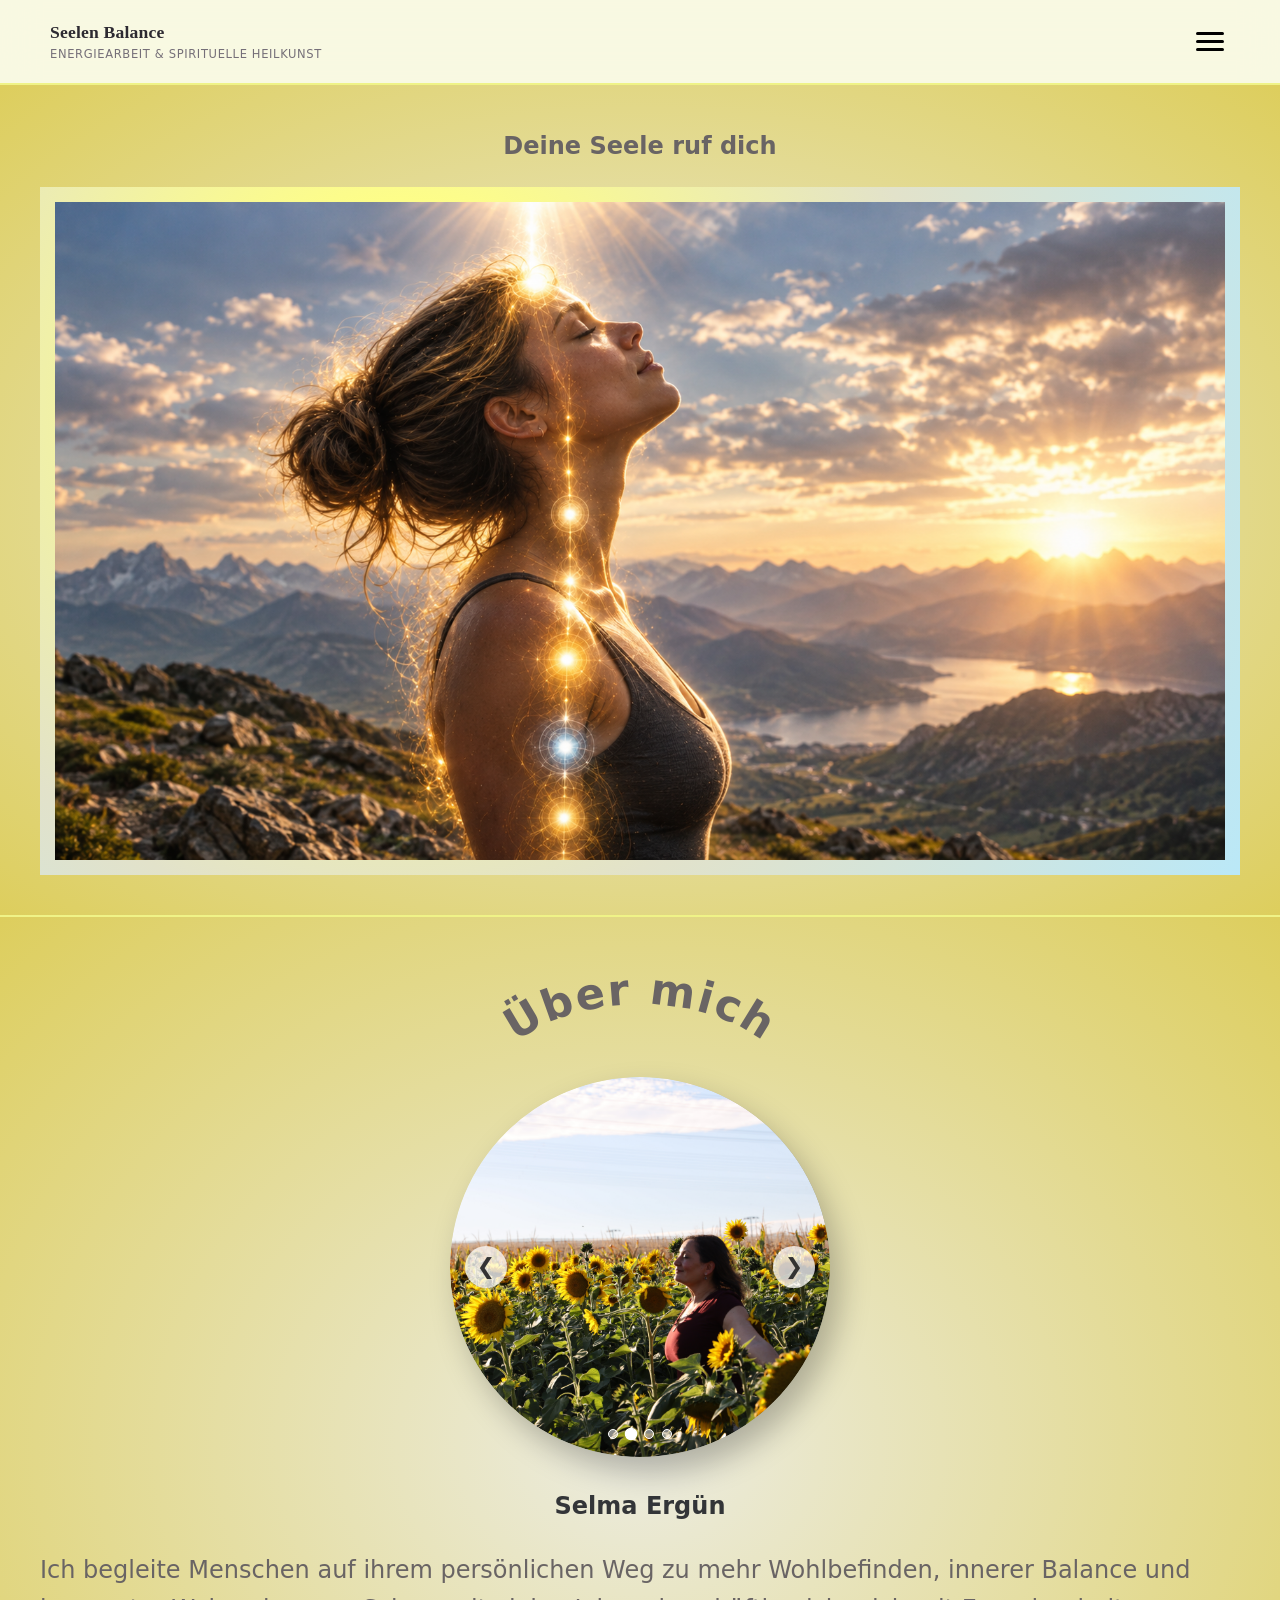
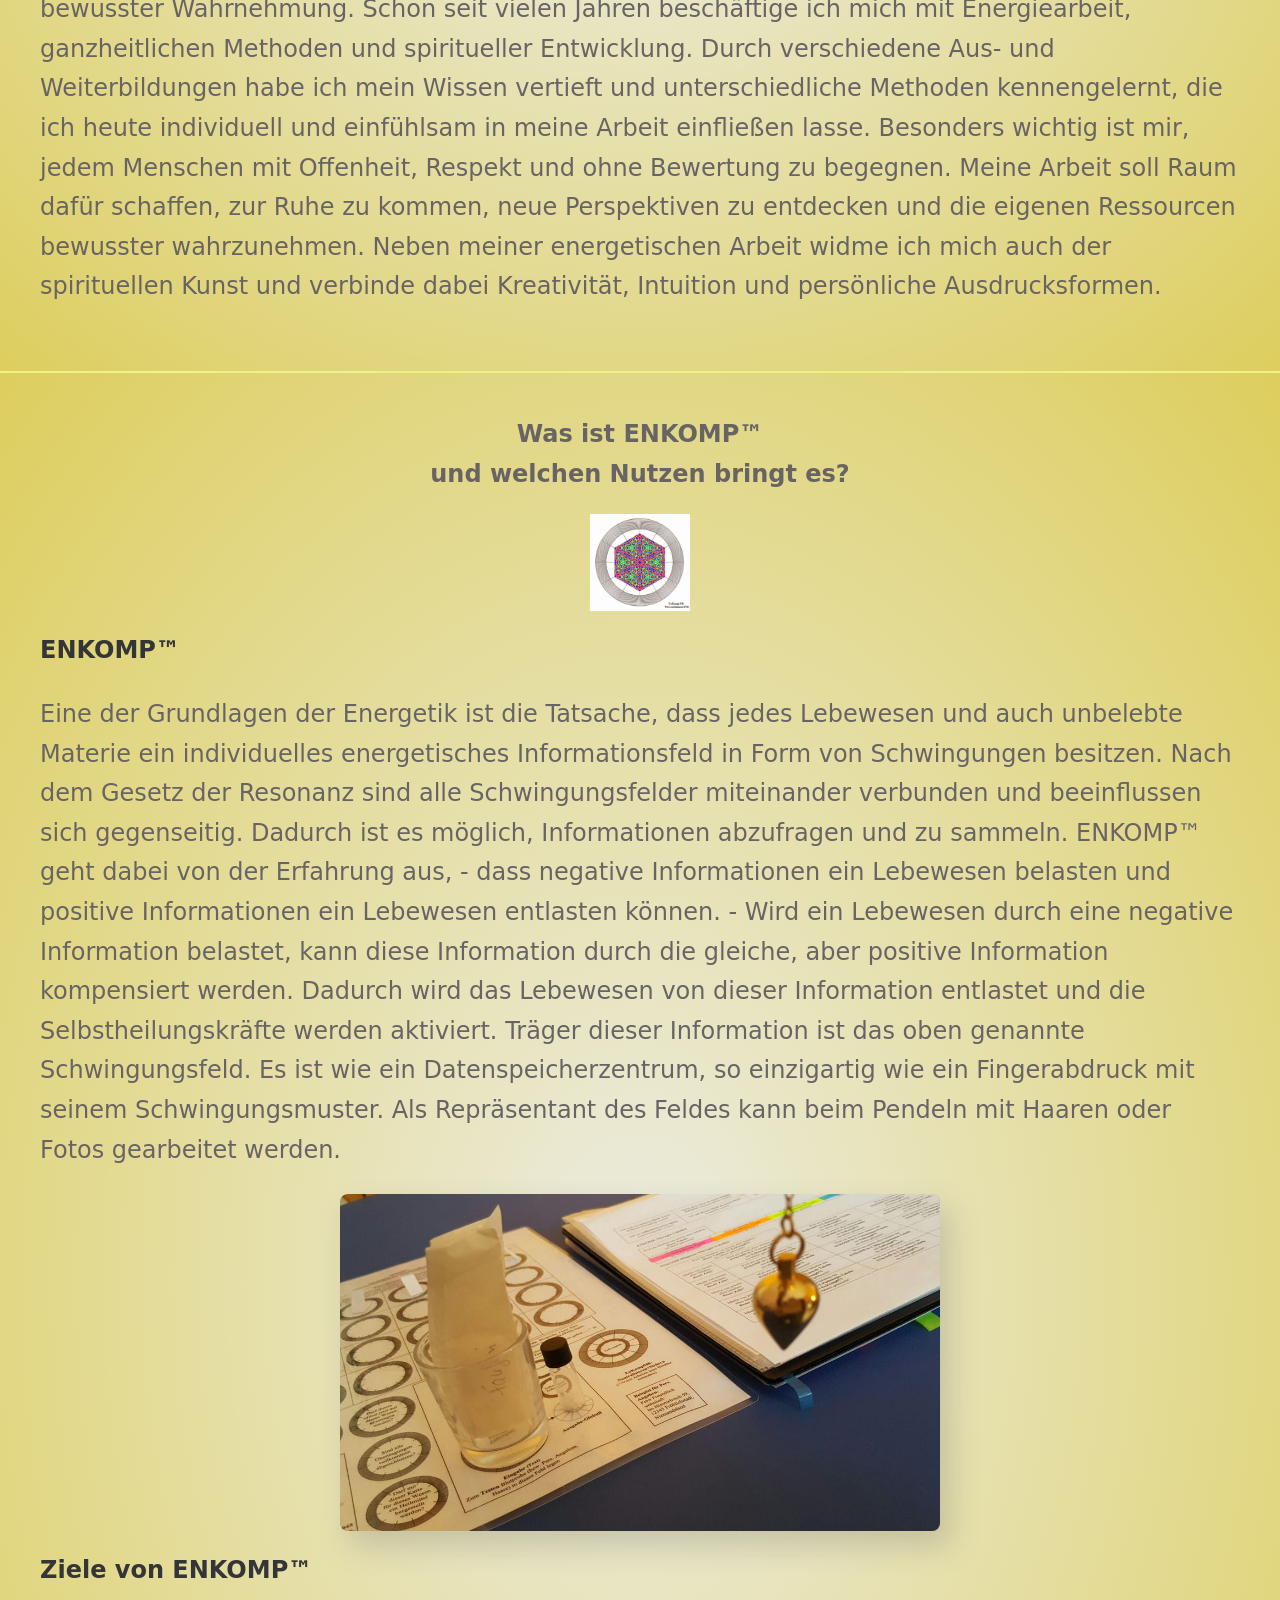
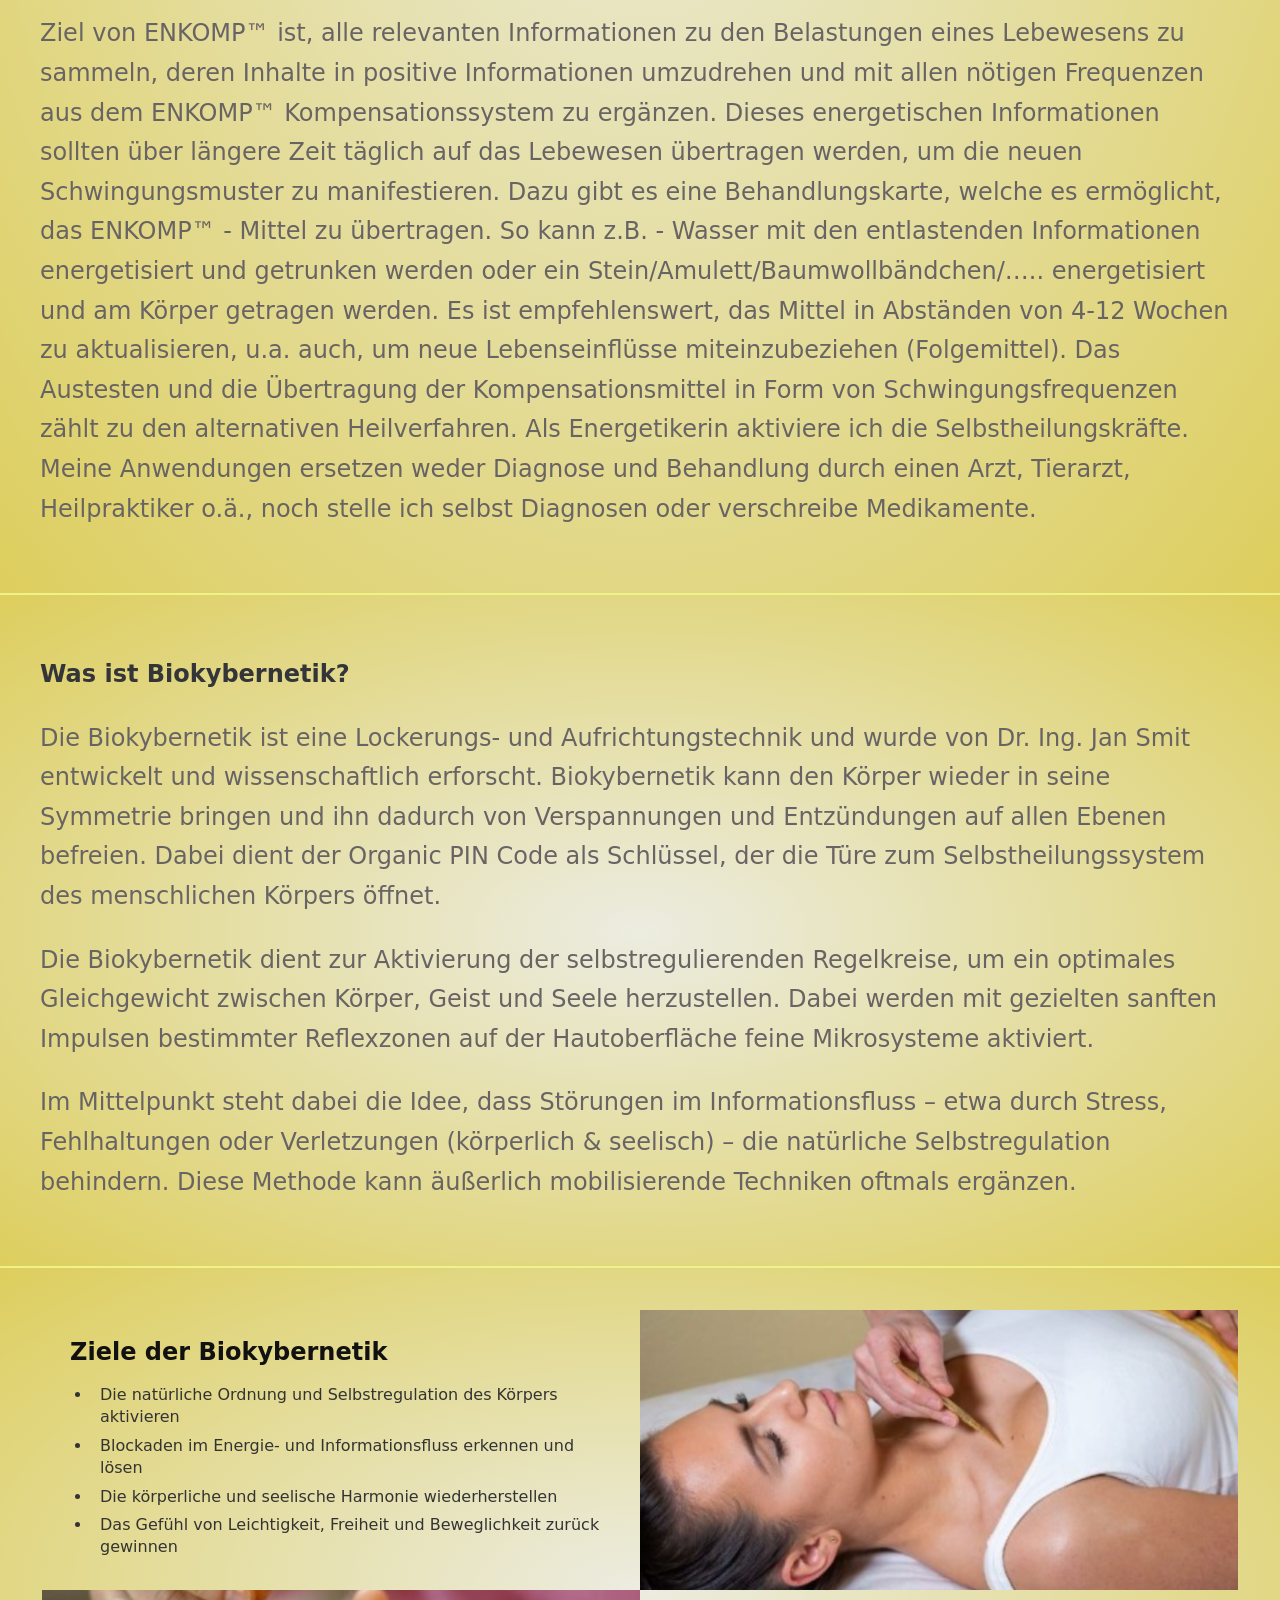
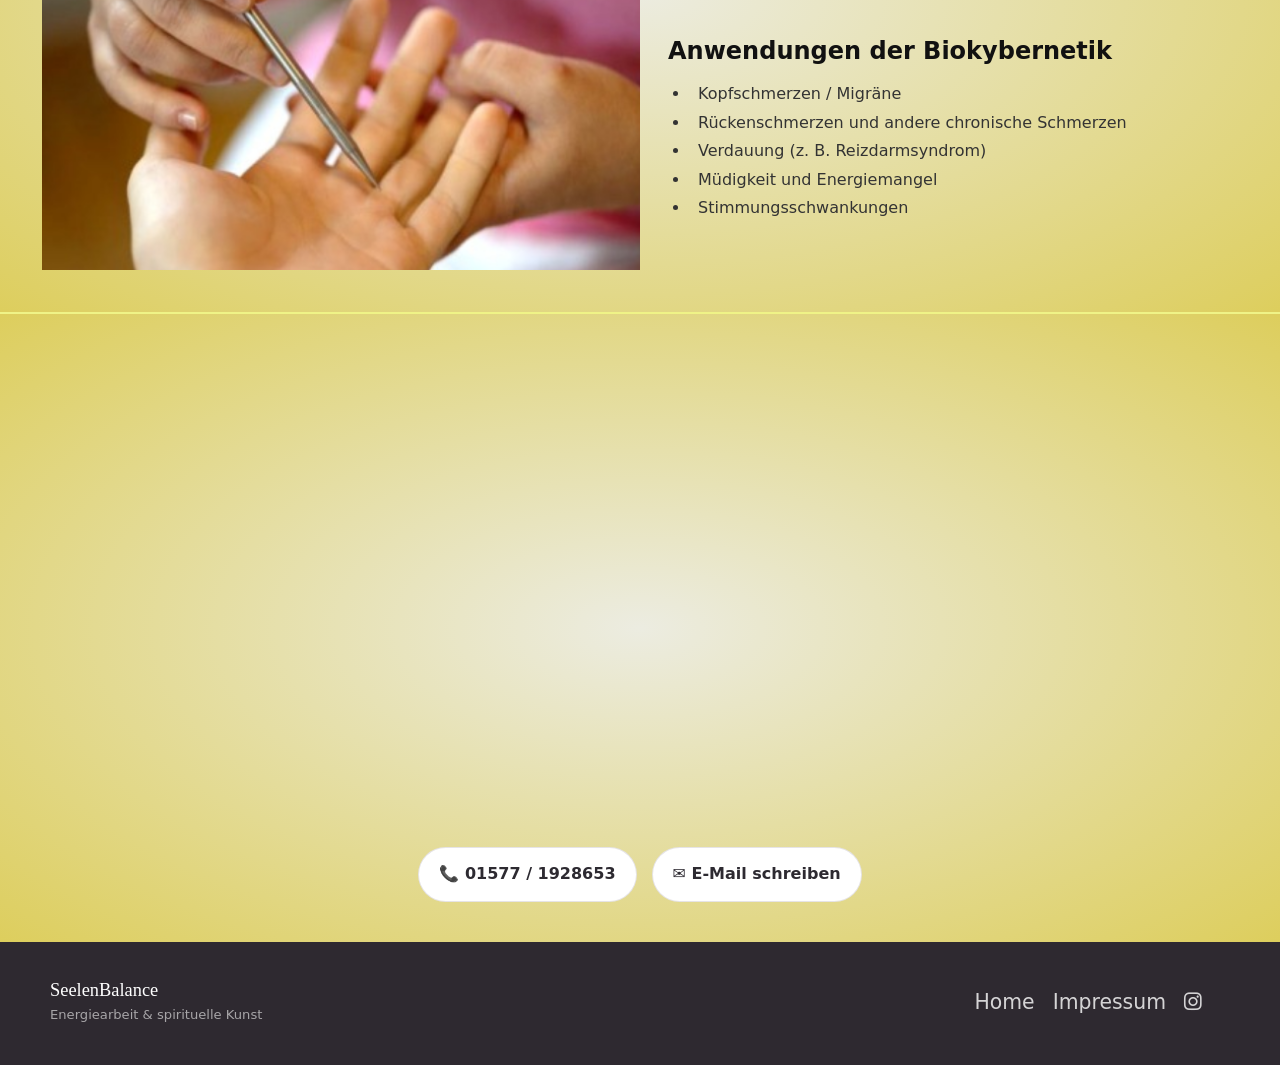
==== index.html @ f7ae022e "first upload" ====
<!doctype html>
<html lang="de">

<head>
  <meta charset="utf-8" />
  <meta name="viewport" content="width=device-width, initial-scale=1" />
  <meta name="description" content="Praxis für Energiearbeit, Seminare und spirituelle Kunst." />
  <title>Seelen heilen – Energiearbeit & spirituelle Kunst</title>
  <link rel="stylesheet" href="styles.css" />
  <link rel="stylesheet" href="https://cdnjs.cloudflare.com/ajax/libs/font-awesome/6.5.2/css/all.min.css">

  <script defer src="script.js"></script>
</head>

<body>
  <a class="skip-link" href="#main">Zum Inhalt springen</a>

  <header class="site-header" id="top">
    <div class="header-shell">
      <a class="brand" href="#top" aria-label="Startseite">

        </span>
        <span>
          <strong>Seelen Balance</strong>
          <small>Energiearbeit & spirituelle Heilkunst</small>
        </span>
      </a>

      <nav>
        <div class="navlinks" id="navlinks">
          <a href="#start">Home</a>
          <a href="#encomp">EnComp©</a>
          <a href="#biokybernetik">Biokybernetik</a>
          <a href="#kontakt">Kontakt & Anfahrt</a>
        </div>

        <button class="hamburger" id="hamburger" aria-label="Menü öffnen" aria-expanded="false">
          <span></span>
          <span></span>
          <span></span>
        </button>
    </div>
    </nav>

  </header>

  <main id="main">
    <section class="start card" id="start">
      <h1> Deine Seele ruf dich</h1>
      <img class="headderimg" src="assets/LichtFrau.png">
    </section>


    <section class="card uebermich">
      <article>
        <svg class="bogen-text" viewBox="0 0 500 200">
          <path id="curve" fill="transparent" d="M70,150 C120,20 380,20 430,150" />

          <text>
            <textPath href="#curve" startOffset="50%" text-anchor="middle">
              Über mich
            </textPath>
          </text>
        </svg>
        <div class="sunflower-slideshow">
          <div class="sunflower-slides">
            <img src="assets/Sonnenblumen1.JPG" alt="Sonnenblumen Bild 1">
            <img src="assets/Sonnenblume2.JPG" alt="Sonnenblumen Bild 2">
            <img src="assets/Sonnenblume4.JPG" alt="Sonnenblumen Bild 4">

            <img src="assets/Bank1.JPG" alt="Sonnenblumen Bild 3">
          </div>

          <button class="slide-button slide-prev" type="button" aria-label="Vorheriges Bild">
            &#10094;
          </button>

          <button class="slide-button slide-next" type="button" aria-label="Nächstes Bild">
            &#10095;
          </button>

          <div class="slide-dots">
            <button type="button" class="slide-dot active" aria-label="Bild 1"></button>
            <button type="button" class="slide-dot" aria-label="Bild 2"></button>
            <button type="button" class="slide-dot" aria-label="Bild 3"></button>
            <button type="button" class="slide-dot" aria-label="Bild 4"></button>
          </div>
        </div>

        <h2>Selma Ergün</h2>
        <p>Ich begleite Menschen auf ihrem persönlichen Weg zu mehr Wohlbefinden, innerer
          Balance und bewusster Wahrnehmung. Schon seit vielen Jahren beschäftige ich mich mit Energiearbeit,
          ganzheitlichen Methoden und spiritueller Entwicklung.

          Durch verschiedene Aus- und Weiterbildungen habe ich mein Wissen vertieft und unterschiedliche Methoden
          kennengelernt, die ich heute individuell und einfühlsam in meine Arbeit einfließen lasse.

          Besonders wichtig ist mir, jedem Menschen mit Offenheit, Respekt und ohne Bewertung zu begegnen. Meine Arbeit
          soll Raum dafür schaffen, zur Ruhe zu kommen, neue Perspektiven zu entdecken und die eigenen Ressourcen
          bewusster wahrzunehmen.

          Neben meiner energetischen Arbeit widme ich mich auch der spirituellen Kunst und verbinde dabei Kreativität,
          Intuition und persönliche Ausdrucksformen.</p>
      </article>

    </section>

    <section id="encomp" class="card encompsection">

      <h1>
        Was ist ENKOMP™<br>
        und welchen Nutzen bringt es?
      </h1>
      <img class="blumenwiese" src="assets/blumenwiese.jpeg">



      <div class="encompcontent">

        <div class="text-box">
          <h2> ENKOMP™</h2>

          <p> Eine der Grundlagen der Energetik ist die Tatsache, dass jedes Lebewesen und auch unbelebte Materie ein
            individuelles energetisches Informationsfeld in Form von Schwingungen besitzen.

            Nach dem Gesetz der Resonanz sind alle Schwingungsfelder miteinander verbunden und beeinflussen sich
            gegenseitig. Dadurch ist es möglich, Informationen abzufragen und zu sammeln.

            ENKOMP™ geht dabei von der Erfahrung aus,

            - dass negative Informationen ein Lebewesen belasten und positive Informationen ein Lebewesen entlasten
            können.

            - Wird ein Lebewesen durch eine negative Information belastet, kann diese Information durch die gleiche,
            aber
            positive Information kompensiert werden. Dadurch wird das Lebewesen von dieser Information entlastet und die
            Selbstheilungskräfte werden aktiviert.

            Träger dieser Information ist das oben genannte Schwingungsfeld. Es ist wie ein Datenspeicherzentrum, so
            einzigartig wie ein Fingerabdruck mit seinem Schwingungsmuster. Als Repräsentant des Feldes kann beim
            Pendeln
            mit Haaren oder Fotos gearbeitet werden. </p>
        </div>



        <div class="image-container">
          <img src="assets/Pendel.jpeg" alt="Person">
        </div>

        <div class="text-box">
          <h2>Ziele von ENKOMP™</h2>

          <p> Ziel von ENKOMP™ ist, alle relevanten Informationen zu den Belastungen eines Lebewesens zu sammeln, deren
            Inhalte in positive Informationen umzudrehen und mit allen nötigen Frequenzen aus dem ENKOMP™
            Kompensationssystem zu ergänzen. Dieses energetischen Informationen sollten über längere Zeit täglich auf
            das
            Lebewesen übertragen werden, um die neuen Schwingungsmuster zu manifestieren.

            Dazu gibt es eine Behandlungskarte, welche es ermöglicht, das ENKOMP™ - Mittel zu übertragen.

            So kann z.B. - Wasser mit den entlastenden Informationen energetisiert und getrunken werden oder ein
            Stein/Amulett/Baumwollbändchen/….. energetisiert und am Körper getragen werden.

            Es ist empfehlenswert, das Mittel in Abständen von 4-12 Wochen zu aktualisieren, u.a. auch, um neue
            Lebenseinflüsse miteinzubeziehen (Folgemittel).

            Das Austesten und die Übertragung der Kompensationsmittel in Form von Schwingungsfrequenzen zählt zu den
            alternativen Heilverfahren. Als Energetikerin aktiviere ich die Selbstheilungskräfte. Meine Anwendungen
            ersetzen
            weder Diagnose und Behandlung durch einen Arzt, Tierarzt, Heilpraktiker o.ä., noch stelle ich selbst
            Diagnosen
            oder verschreibe Medikamente.</p>
        </div>

      </div>

    </section>


    <section id="biokybernetik" class="card">
      <article>
        <h2>Was ist Biokybernetik?</h2>

        <p>Die Biokybernetik ist eine Lockerungs- und Aufrichtungstechnik und wurde von Dr. Ing. Jan Smit entwickelt und
          wissenschaftlich erforscht. Biokybernetik kann den Körper wieder in seine Symmetrie bringen und ihn dadurch
          von Verspannungen und Entzündungen auf allen Ebenen befreien. Dabei dient der Organic PIN Code als Schlüssel,
          der die Türe zum Selbstheilungssystem des menschlichen Körpers öffnet.</p>

        <p> Die Biokybernetik dient zur Aktivierung der selbstregulierenden Regelkreise, um ein optimales Gleichgewicht
          zwischen Körper, Geist und Seele herzustellen. Dabei werden mit gezielten sanften Impulsen bestimmter
          Reflexzonen auf der Hautoberfläche feine Mikrosysteme aktiviert.</p>

        <p> Im Mittelpunkt steht dabei die Idee, dass Störungen im Informationsfluss – etwa durch Stress, Fehlhaltungen
          oder Verletzungen (körperlich & seelisch) – die natürliche Selbstregulation behindern.

          Diese Methode kann äußerlich mobilisierende Techniken oftmals ergänzen.</p>
      </article>
    </section>


    <section class="card">

      <div class="biokybernetik-grid">
        <!-- oben links -->
        <div class="bio-text">
          <h2>Ziele der Biokybernetik </h2>
          <ul>
            <li>Die natürliche Ordnung und Selbstregulation des Körpers aktivieren</li>
            <li>Blockaden im Energie- und Informationsfluss erkennen und lösen</li>
            <li>Die körperliche und seelische Harmonie wiederherstellen</li>
            <li>Das Gefühl von Leichtigkeit, Freiheit und Beweglichkeit zurück gewinnen</li>
          </ul>
        </div>

        <!-- oben rechts -->
        <div class="bio-image">
          <img src="assets/Biokybernetik1.png" alt="Biokybernetische Anwendung an der Hand">
        </div>

        <!-- unten links -->
        <div class="bio-image">
          <img src="assets/Biokybernetik2.png" alt="Biokybernetische Behandlung">
        </div>

        <!-- unten rechts -->
        <div class="bio-text bio-anwendungen">
          <h2>Anwendungen der Biokybernetik</h2>

          <ul>
            <li>Kopfschmerzen / Migräne</li>
            <li>Rückenschmerzen und andere chronische Schmerzen</li>
            <li>Verdauung (z. B. Reizdarmsyndrom)</li>
            <li>Müdigkeit und Energiemangel</li>
            <li>Stimmungsschwankungen</li>
          </ul>
        </div>
      </div>
    </section>
    <!--
    <section class="card formcontainer" id="kontakt">
      <div class="form-container">
        <h2>Kontaktieren Sie uns</h2>
        <form id="kontaktFormular">
          <div class="form-group">
            <label for="name">Name *</label>
            <input type="text" id="name" required placeholder="Ihr Name">
          </div>
          <div class="form-group">
            <label for="email">E-Mail-Adresse *</label>
            <input type="email" id="email" required placeholder="ihre.email@beispiel.de">
          </div>
          <div class="form-group">
            <label for="nachricht">Nachricht *</label>
            <textarea id="nachricht" required placeholder="Ihr Anliegen..."></textarea>
          </div>
          <button type="submit">Nachricht senden</button>
        </form>
        <div id="formFeedback" style="margin-top: 1rem; font-weight: bold;"></div>
      </div>
    </section>
    -->
    <section class="card" id="kontakt">
      <div class="anfahrt">

        <iframe
          src="https://www.google.com/maps/embed?pb=!1m18!1m12!1m3!1d2627.491042060421!2d9.37264437665398!3d48.810691671325756!2m3!1f0!2f0!3f0!3m2!1i1024!2i768!4f13.1!3m3!1m2!1s0x4799c7e8128e9691%3A0x408f9f335506cd3b!2sZiegeleistra%C3%9Fe%2016%2C%2071384%20Endersbach!5e0!3m2!1sde!2sde!4v1790973165305!5m2!1sde!2sde"
          width="600" height="450" style="border:0;" allowfullscreen="" loading="lazy"
          referrerpolicy="strict-origin-when-cross-origin"></iframe>
        <div class="actions"><a class="btn btn-light" href="tel:+4915738203926">📞 01577 / 1928653</a><a
            class="btn btn-light" href="mailto:h.dalkilic@outlook.de">✉ E-Mail schreiben</a></div>
      </div>
      </div>

    </section>

  </main>


  <footer class="site-footer">
    <div class="footer-shell">
      <div class="footer-brand">
        <strong>SeelenBalance</strong>
        <span>Energiearbeit & spirituelle Kunst</span>
      </div>
      <nav aria-label="Footer-Navigation">
        <a href="#">Home</a>
        <a href="impressum.html">Impressum</a>
        <a href="https://www.instagram.com/imfouma/" target="_blank" rel="noopener noreferrer" aria-label="Instagram">
          <i class="fa-brands fa-instagram"></i>
        </a>
      </nav>
    </div>
  </footer>

  <div class="cookie-banner" id="cookie-banner" role="dialog" aria-modal="true" aria-labelledby="cookie-title" hidden>
    <div>
      <strong id="cookie-title">Cookie-Einstellungen</strong>
      <p>Diese Demo verwendet nur technisch notwendige Speicherung für Ihre Cookie-Auswahl. Externe Analyse- oder
        Marketingdienste sind nicht eingebunden.</p>
    </div>
    <div class="cookie-actions">
      <button class="button button-ghost" type="button" data-cookie="essential">Nur notwendige</button>
      <button class="button button-primary" type="button" data-cookie="all">Alle akzeptieren</button>
    </div>
  </div>

  <script>

    const hamburger = document.getElementById("hamburger");
    const navlinks = document.getElementById("navlinks");
    const menuLinks = navlinks.querySelectorAll("a");

    hamburger.addEventListener("click", () => {
      navlinks.classList.toggle("active");

      const isOpen = navlinks.classList.contains("active");
      hamburger.setAttribute("aria-expanded", isOpen);
    });

    menuLinks.forEach(link => {
      link.addEventListener("click", () => {
        navlinks.classList.remove("active");
        hamburger.setAttribute("aria-expanded", "false");
      });
    });



    /* =========================
   Über Mich Slideshow
   ========================= */

    const slides = document.querySelectorAll(".sunflower-slides img");
    const dots = document.querySelectorAll(".slide-dot");
    const prevButton = document.querySelector(".slide-prev");
    const nextButton = document.querySelector(".slide-next");

    let currentSlide = 0;
    let slideInterval;

    function showSlide(index) {
      slides[currentSlide].classList.remove("active");
      dots[currentSlide].classList.remove("active");

      currentSlide = (index + slides.length) % slides.length;

      slides[currentSlide].classList.add("active");
      dots[currentSlide].classList.add("active");
    }

    function nextSlide() {
      showSlide(currentSlide + 1);
    }

    function previousSlide() {
      showSlide(currentSlide - 1);
    }

    function startSlideshow() {
      slideInterval = setInterval(nextSlide, 4000);
    }

    function restartSlideshow() {
      clearInterval(slideInterval);
      startSlideshow();
    }

    nextButton.addEventListener("click", () => {
      nextSlide();
      restartSlideshow();
    });

    prevButton.addEventListener("click", () => {
      previousSlide();
      restartSlideshow();
    });

    dots.forEach((dot, index) => {
      dot.addEventListener("click", () => {
        showSlide(index);
        restartSlideshow();
      });
    });

    // Erstes Bild anzeigen
    slides[0].classList.add("active");
    dots[0].classList.add("active");

    // Automatischer Wechsel alle 5 Sekunden
    startSlideshow();


    //Email Verasand


  </script>

</body>

</html>
---- styles.css ----
:root {
  --ink: #2d2a31;
  --muted: #756f78;
  --paper: #fbfaf7;
  --paper-2: #f5f1ed;
  --line: rgba(62, 49, 67, .13);
  --violet: #786486;
  --violet-deep: #5f4a6d;
  --rose: #b68493;
  --sage: #91a493;
  --gold: #b99861;
  --white: #fff;
  --shadow: 0 20px 70px rgba(70, 50, 78, .12);
  --radius: 28px;
  --max: 1180px;
}

* {
  box-sizing: border-box;
}

html {
  scroll-behavior: smooth;
}

body {
  margin: 0;
  color: var(--ink);
  background: rgb(239, 243, 135);
  font-family: Inter, ui-sans-serif, system-ui, -apple-system, BlinkMacSystemFont, "Segoe UI", sans-serif;
  line-height: 1.65;
  -webkit-font-smoothing: antialiased;
}

.start img {
  /*filter: blur(1.5px);*/
  padding: 15px;
  background: radial-gradient(circle at 30% 30%,
      #ffffff 0%,
      /* Der gleißende Lichtpunkt (Hotspot) */
      rgb(253, 253, 137) 20%,
      /* Helleres, strahlendes Gelb */
      rgb(226, 226, 202) 55%,
      /* Dein Original-Gelb */
      hwb(195 73% 3%) 100%
      /* Deine Hintergrundfarbe */
    );

}





body.menu-open {
  overflow: hidden;
}

a {
  color: inherit;
  text-decoration: none;
}

p {
  font-size: 1.5em;
}

h2 {
  color: #333538;
}

button,
input,
textarea,
select {
  font: inherit;
}

button {
  color: inherit;
}

img,
svg {
  display: block;
  max-width: 100%;
}

.skip-link {
  position: fixed;
  left: 16px;
  top: -80px;
  z-index: 1000;
  padding: 10px 14px;
  background: var(--ink);
  color: white;
  border-radius: 8px;
}

.skip-link:focus {
  top: 16px;
}

.sr-only {
  position: absolute;
  width: 1px;
  height: 1px;
  padding: 0;
  margin: -1px;
  overflow: hidden;
  clip: rect(0, 0, 0, 0);
  white-space: nowrap;
  border: 0;
}

.site-header {
  position: sticky;
  top: 0;
  z-index: 50;
  border-bottom: 1px solid transparent;
  background: rgba(251, 250, 247, .82);
  backdrop-filter: blur(18px);
  transition: border-color .25s ease, box-shadow .25s ease;
}

.site-header.scrolled {
  border-color: var(--line);
  box-shadow: 0 5px 25px rgba(41, 31, 46, .05);
}

.header-shell {
  width: min(calc(100% - 40px), var(--max));
  min-height: 82px;
  margin: 0 auto;
  display: flex;
  align-items: center;
  justify-content: space-between;
  gap: 28px;
}


.brand strong {
  display: block;
  font-family: Georgia, "Times New Roman", serif;
  font-size: 1.1rem;
  letter-spacing: .01em;
}

.brand small {
  display: block;
  margin-top: -2px;
  color: var(--muted);
  font-size: .72rem;
  letter-spacing: .055em;
  text-transform: uppercase;
}

.primary-nav {
  display: flex;
  align-items: center;
  gap: 4px;
  font-size: .9rem;
}

.primary-nav>a,
.nav-dropdown>button {
  border: 0;
  background: none;
  cursor: pointer;
  padding: 13px 10px;
  border-radius: 999px;
  transition: .2s ease, color .2s ease;
}

.primary-nav>a:hover,
.nav-dropdown>button:hover {
  background: rgba(120, 100, 134, .08);
  color: var(--violet-deep);
}

.primary-nav .nav-cta {
  padding-inline: 16px;
  background: var(--ink);
  color: white;
  margin-left: 6px;
}

.primary-nav .nav-cta:hover {
  background: var(--violet-deep);
  color: white;
}

.nav-dropdown {
  position: relative;
}

.nav-dropdown>button::after {
  content: "⌄";
  margin-left: 5px;
  font-size: .85em;
}

.dropdown-panel {
  position: absolute;
  top: calc(100% + 8px);
  left: 0;
  width: 245px;
  padding: 9px;
  background: rgba(255, 255, 255, .98);
  border: 1px solid var(--line);
  border-radius: 18px;
  box-shadow: var(--shadow);
  opacity: 0;
  visibility: hidden;
  transform: translateY(8px);
  transition: .2s ease;
}

.hero {
  position: relative;
  min-height: calc(100svh - 82px);
  overflow: hidden;
  display: grid;
  place-items: center;
  isolation: isolate;
  background:
    radial-gradient(circle at 15% 15%, rgba(182, 132, 147, .14), transparent 32%),
    radial-gradient(circle at 85% 15%, rgba(145, 164, 147, .15), transparent 30%),
    linear-gradient(180deg, #fbfaf7, #f7f1ef 60%, #fbfaf7);
}

.hero::before {
  content: "";
  position: absolute;
  inset: 0;
  pointer-events: none;
  opacity: .25;
  background-image: url("data:image/svg+xml,%3Csvg xmlns='http://www.w3.org/2000/svg' width='110' height='110' viewBox='0 0 110 110'%3E%3Cfilter id='n'%3E%3CfeTurbulence type='fractalNoise' baseFrequency='.8' numOctaves='3' stitchTiles='stitch'/%3E%3C/filter%3E%3Crect width='100%25' height='100%25' filter='url(%23n)' opacity='.08'/%3E%3C/svg%3E");
}

.hero-shell {
  width: min(calc(100% - 40px), var(--max));
  min-height: 680px;
  display: grid;
  grid-template-columns: 1.03fr .97fr;
  align-items: center;
  gap: clamp(40px, 7vw, 90px);
  padding: 80px 0 96px;
}

.hero h1,
.section h2 {
  font-family: Georgia, "Times New Roman", serif;
  font-weight: 500;
  line-height: 1.04;
  letter-spacing: -.025em;
}

.hero h1 {
  max-width: 780px;
  margin: 0;
  font-size: clamp(3.2rem, 6vw, 6.7rem);
}

.hero .lead {
  max-width: 640px;
  margin: 28px 0 0;
  color: #5f5961;
  font-size: clamp(1.05rem, 1.5vw, 1.28rem);
}

.hero-actions {
  display: flex;
  flex-wrap: wrap;
  gap: 12px;
  margin-top: 34px;
}

.button {
  display: inline-flex;
  align-items: center;
  justify-content: center;
  min-height: 48px;
  padding: 0 20px;
  border-radius: 999px;
  border: 1px solid transparent;
  cursor: pointer;
  font-weight: 650;
  transition: transform .2s ease, box-shadow .2s ease, background .2s ease;
}

.button:hover {
  transform: translateY(-1px);
}

.button-primary {
  background: var(--violet-deep);
  color: white;
  box-shadow: 0 12px 30px rgba(95, 74, 109, .2);
}

.button-primary:hover {
  background: #4e3d59;
  box-shadow: 0 14px 34px rgba(95, 74, 109, .26);
}

.button-ghost {
  border-color: var(--line);
  background: rgba(255, 255, 255, .55);
  color: var(--ink);
}

.button-ghost:hover {
  background: white;
}

.hero blockquote {
  margin: 36px 0 0;
  padding-left: 18px;
  border-left: 1px solid var(--rose);
  max-width: 580px;
  color: #786f77;
  font-family: Georgia, serif;
  font-style: italic;
}

.hero-art {
  position: relative;
  min-height: 570px;
  display: grid;
  place-items: center;
  color: var(--violet);
}

.card {
  background: radial-gradient(rgb(236, 236, 225), rgb(221, 206, 93));
  color: rgb(105, 100, 100);
}

.card {
  padding: 2.5rem;
  margin-top: 2px;
}

.card h1 {
  margin-top: 2px;
}

.site-footer {
  padding: 38px 0;
  background: #2e2930;
  color: white;

}

.site-footer a {
  font-size: 1.5em;
}

.footer-shell {
  width: min(calc(100% - 40px), var(--max));
  margin: 0 auto;
  display: grid;
  grid-template-columns: 1fr auto auto;
  gap: 28px;
  align-items: center;
}

.footer-brand strong {
  display: block;
  font: 500 1.15rem Georgia, serif;
}

.footer-brand span,
.site-footer p {
  color: rgba(255, 255, 255, .58);
  font-size: .82rem;
}

.site-footer nav {
  display: flex;
  gap: 18px;
  font-size: .85rem;
  color: rgba(255, 255, 255, .8);
}

.site-footer p {
  margin: 0;
}

.cookie-banner {
  position: fixed;
  z-index: 100;
  left: 50%;
  bottom: 20px;
  transform: translateX(-50%);
  width: min(calc(100% - 32px), 880px);
  display: flex;
  align-items: center;
  justify-content: space-between;
  gap: 28px;
  padding: 20px;
  border: 1px solid var(--line);
  border-radius: 20px;
  background: rgba(255, 255, 255, .96);
  backdrop-filter: blur(16px);
  box-shadow: 0 25px 90px rgba(40, 30, 45, .2);
}

.cookie-banner[hidden] {
  display: none;
}

.cookie-banner strong {
  font-family: Georgia, serif;
  font-size: 1.15rem;
}

.cookie-banner p {
  margin: 4px 0 0;
  color: var(--muted);
  font-size: .85rem;
}

.cookie-actions {
  display: flex;
  flex-shrink: 0;
  gap: 8px;
}

.cookie-actions .button {
  min-height: 42px;
  padding-inline: 15px;
  font-size: .82rem;
}


@keyframes spin {
  to {
    transform: rotate(360deg);
  }
}

@keyframes bob {

  0%,
  100% {
    transform: translate(-50%, 0);
  }

  50% {
    transform: translate(-50%, 7px);
  }
}

@media (max-width: 1040px) {
  .menu-toggle {
    display: block;
    margin-left: auto;
  }

  .primary-nav {
    position: fixed;
    inset: 82px 0 auto 0;
    max-height: calc(100svh - 82px);
    overflow: auto;
    display: block;
    padding: 18px 20px 28px;
    background: rgba(251, 250, 247, .98);
    border-bottom: 1px solid var(--line);
    transform: translateY(-130%);
    opacity: 0;
    visibility: hidden;
    transition: .25s ease;
  }

  .primary-nav.open {
    transform: translateY(0);
    opacity: 1;
    visibility: visible;
  }

  .primary-nav>a,
  .nav-dropdown>button {
    width: 100%;
    display: flex;
    justify-content: space-between;
    text-align: left;
    padding: 13px 6px;
    border-radius: 0;
    border-bottom: 1px solid var(--line);
  }

  .primary-nav .nav-cta {
    margin: 14px 0 0;
    justify-content: center;
    border: 0;
    border-radius: 999px;
  }

  .dropdown-panel {
    position: static;
    width: auto;
    display: none;
    opacity: 1;
    visibility: visible;
    transform: none;
    box-shadow: none;
    border: 0;
    background: transparent;
    padding: 6px 0 12px 14px;
  }

  .nav-dropdown.open .dropdown-panel {
    display: block;
  }

  .nav-dropdown:hover .dropdown-panel:not(:focus-within) {
    display: none;
  }

  .hero-shell {
    grid-template-columns: 1fr;
    padding-top: 70px;
    text-align: center;
  }

  .hero-copy {
    display: grid;
    justify-items: center;
  }

  .hero-art {
    min-height: 450px;
  }

  .split,
  .contact-grid {
    grid-template-columns: 1fr;
  }

  .card-grid,
  .testimonial-grid {
    grid-template-columns: 1fr;
  }

  .offer-card {
    min-height: 0;
  }

  .footer-shell {
    grid-template-columns: 1fr;
    text-align: center;
    justify-items: center;
  }
}

@media (max-width: 700px) {

  .header-shell,
  .section-shell,
  .footer-shell,
  .hero-shell {
    width: min(calc(100% - 28px), var(--max));
  }

  .header-shell {
    min-height: 72px;
  }

  .primary-nav {
    inset: 72px 0 auto 0;
    max-height: calc(100svh - 72px);
  }

  .section {
    padding: 82px 0;
  }

  .section h2 {
    font-size: clamp(2.3rem, 11vw, 3.2rem);
  }

  .cookie-banner {
    align-items: stretch;
    flex-direction: column;
    gap: 14px;
  }

  .cookie-actions {
    flex-wrap: wrap;
  }

  .cookie-actions .button {
    flex: 1 1 180px;
  }
}

@media (prefers-reduced-motion: reduce) {
  html {
    scroll-behavior: auto;
  }

  *,
  *::before,
  *::after {
    animation-duration: .01ms !important;
    animation-iteration-count: 1 !important;
    transition-duration: .01ms !important;
  }

  .reveal {
    opacity: 1;
    transform: none;
  }
}



/* =========================
Über Mich section
   ========================= */

.uebermich {
  text-align: left;
}

.uebermich h2,
h1 {
  text-align: center;
}

.bogen-text {
  display: block;
  width: 100%;
  max-width: 500px;
  height: 180px;
  margin: 0 auto -60px;
  overflow: visible;
}

.bogen-text text {
  font-family: inherit;
  font-size: 3em;
  font-weight: 600;
  letter-spacing: 2px;
  fill: currentColor;
}


.image-container {
  display: flex;
  justify-content: center;
  align-items: center;
}

.image-container img {
  width: 600px;
  display: block;
  margin: 0 auto;
  object-fit: cover;
  border-radius: 8px;
  box-shadow:
    inset -25px -25px 45px rgba(0, 0, 0, 0.35),
    inset 15px 15px 30px rgba(255, 255, 255, 0.35),
    10px 15px 30px rgba(94, 96, 97, 0.25);
}

.blumenwiese {
  display: block;
  margin: 0 auto;
  width: 100px;
}




/* =========================
   Sonnenblumen Slideshow
   ========================= */

.sunflower-slideshow {
  position: relative;
  width: 380px;
  height: 380px;
  margin: 0 auto 30px;
  overflow: hidden;
  border-radius: 50%;

  /* 3D-Kugel-Effekt */
  box-shadow:
    inset -25px -25px 45px rgba(0, 0, 0, 0.35),
    inset 15px 15px 30px rgba(255, 255, 255, 0.35),
    10px 15px 30px rgba(0, 0, 0, 0.25);
}

.sunflower-slides {
  width: 100%;
  height: 100%;
  position: relative;
}

.sunflower-slides img {
  position: absolute;
  inset: 0;

  width: 100%;
  height: 100%;

  margin: 0;
  border-radius: 50%;
  object-fit: cover;

  opacity: 0;
  transition: opacity 0.8s ease;
}

.sunflower-slides img.active {
  opacity: 1;
}

/* Pfeile */

.slide-button {
  position: absolute;
  top: 50%;
  transform: translateY(-50%);

  width: 42px;
  height: 42px;

  border: none;
  border-radius: 50%;

  background: rgba(255, 255, 255, 0.75);
  color: #333;

  font-size: 22px;
  line-height: 1;

  cursor: pointer;

  display: flex;
  align-items: center;
  justify-content: center;

  z-index: 5;

  transition: 0.2s ease,
    transform 0.2s ease;
}

.slide-button:hover {
  background: rgba(255, 255, 255, 0.95);
}

.slide-prev {
  left: 15px;
}

.slide-next {
  right: 15px;
}

.slide-prev:hover {
  transform: translateY(-50%) scale(1.08);
}

.slide-next:hover {
  transform: translateY(-50%) scale(1.08);
}

/* Punkte */

.slide-dots {
  position: absolute;
  bottom: 18px;
  left: 50%;
  transform: translateX(-50%);

  display: flex;
  gap: 8px;
  z-index: 5;
}

.slide-dot {
  width: 10px;
  height: 10px;

  padding: 0;

  border: 1px solid white;
  border-radius: 50%;

  background: rgba(255, 255, 255, 0.5);

  cursor: pointer;
  transition: 0.3s ease;
  transform: 0.3s ease;
}

.slide-dot.active {
  background: white;
  transform: scale(1.25);
}


/* Mobile */

@media (max-width: 500px) {

  .sunflower-slideshow {
    width: 100%;
    height: min(85vw, 380px);
  }

  .slide-button {
    width: 38px;
    height: 38px;
    font-size: 18px;
  }

  .slide-prev {
    left: 10px;
  }

  .slide-next {
    right: 10px;
  }

}



/*Biokybernetik*/

.biokybernetik-grid {
  margin: 2px;
  display: grid;
  grid-template-columns: 1fr 1fr;
  gap: 0;
}


/* Textfelder */
.bio-text {
  padding: 20px 28px;

  display: flex;
  flex-direction: column;
  justify-content: center;

  font-size: 16px;
  line-height: 1.4;
  color: #333;
}

.bio-text h2 {
  margin: 0 0 15px;
  font-size: 24px;
  color: #111;
}

.bio-text ul {
  margin: 0;
  padding-left: 22px;
}

.bio-text li {
  margin-bottom: 6px;
  padding-left: 8px;
}

/* Bilder */
.bio-image {
  width: 100%;
  height: 280px;
  overflow: hidden;
}

.bio-image img {
  display: block;
  width: 100%;
  height: 100%;
  object-fit: cover;
}


/* Handy */
@media (max-width: 750px) {

  .biokybernetik-grid {
    /* weiterhin 2 Spalten */
    grid-template-columns: 1fr 1fr;

    width: 100%;
    margin: 20px auto;
  }

  .bio-text {
    padding: 10px 12px;

    font-size: 11px;
    line-height: 1.3;
  }

  .bio-text h2 {
    font-size: 15px;
    margin-bottom: 8px;
  }

  .bio-text ul {
    padding-left: 15px;
  }

  .bio-text li {
    margin-bottom: 3px;
    padding-left: 2px;
  }

  .bio-image {
    height: 180px;
  }
}

.hamburger {
  display: flex;
  flex-direction: column;
  gap: 5px;
  background: none;
  border: none;
  cursor: pointer;
}

.hamburger span {
  width: 28px;
  height: 3px;
  background: #000;
  border-radius: 3px;
}

.navlinks.active {
  display: flex;
  flex-direction: column;

  position: absolute;
  top: 70px;
  right: 20px;

  background: white;
  padding: 20px;
  gap: 15px;
}

.navlinks {
  display: none;
}

/* Container, der das Formular umschließt */
.form-container {
  max-width: 500px;
  margin: 2rem auto;
  padding: 2rem;
  background: radial-gradient(rgb(236, 236, 225), rgb(221, 206, 93));
  border-radius: 8px;
  box-shadow: 0 4px 12px rgba(0, 0, 0, 0.1);
  font-family: sans-serif;
}

/* Überschrift */
.form-container h2 {
  margin-top: 0;
  margin-bottom: 1.5rem;
  font-size: 1.75rem;
  color: #333333;
}

/* Einzelne Formular-Gruppen (Abstand zwischen den Feldern) */
.form-group {
  margin-bottom: 1.25rem;
  display: flex;
  flex-direction: column;
}

/* Beschriftungen (Labels) */
.form-group label {
  margin-bottom: 0.5rem;
  font-weight: 600;
  font-size: 0.9rem;
  color: #555555;
}

/* Eingabefelder, Dropdown und Textbereich */
.form-group input[type="text"],
.form-group input[type="email"],
.form-group select,
.form-group textarea {
  width: 100%;
  padding: 0.75rem;
  border: 1px solid #cccccc;
  border-radius: 4px;
  font-size: 1rem;
  box-sizing: border-box;
  /* Verhindert, dass Padding die Breite sprengt */
  transition: border-color 0.2s ease, box-shadow 0.2s ease;
}

/* Fokus-Effekt, wenn der Nutzer in ein Feld klickt */
.form-group input:focus,
.form-group select:focus,
.form-group textarea:focus {
  outline: none;
  border-color: #007bff;
  box-shadow: 0 0 0 3px rgba(0, 123, 255, 0.25);
}

/* Spezifische Höhe für das Textfeld */
.form-group textarea {
  min-height: 120px;
  resize: vertical;
  /* Erlaubt dem Nutzer, die Höhe manuell zu verändern */
}

/* Absende-Button */
button[type="submit"] {
  width: 100%;
  padding: 0.75rem;
  background: linear-gradient(180deg, #97e0f0, #2c5cfc 60%, #2c5cfc);
  color: #ffffff;
  border: none;
  border-radius: 4px;
  font-size: 1rem;
  font-weight: bold;
  cursor: pointer;
  transition: background-color 0.2s ease;
}

/* Hover-Effekt für den Button */
button[type="submit"]:hover {
  background-color: #0056b3;
}

.formcontainer {
  background: radial-gradient(rgb(236, 236, 225), rgb(221, 206, 93));
  color: rgb(105, 100, 100);
  background-size: cover;
}

.encompsection img {
  justify-content: center;
}

/* Mobile */
@media (max-width: 768px) {
  .encomp {
    grid-template-columns: 1fr;
    gap: 25px;
  }

  .encomp-image {
    position: static;
  }
}

/* Der äußere Container sorgt dafür, dass sich die Elemente untereinander anordnen */
.anfahrt {
  display: flex;
  flex-direction: column;
  gap: 15px;
  /* Abstand zwischen E-Mail-Link und Karte */
  width: 100%;
  max-width: 600px;
  /* Verhindert, dass die Karte auf großen Bildschirmen riesig wird */
  margin: 0 auto;
  /* Zentriert die Card bei Bedarf */
}

/* Der E-Mail-Link */
.anfahrt a {
  display: inline-block;
  align-self: flex-start;
  /* Verhindert, dass der Link sich über die volle Breite zieht */
}

/* Das iframe wird vollkommen flexibel */
.anfahrt iframe {
  width: 100% !important;
  /* Nutzt die volle Breite des Containers */
  height: auto;
  /* Übergibt die Höhenberechnung an das Seitenverhältnis */
  aspect-ratio: 4 / 3;
  /* Behält das klassische 4:3-Format auf allen Bildschirmgrößen bei */
  border-radius: 8px;
  /* Optionale optische Abrundung */
}

.anfahrt .actions {
  display: flex;
  justify-content: center;
  /* Zentriert die Buttons horizontal */
  align-items: center;
  gap: 15px;
  /* Abstand zwischen den beiden Buttons */
  flex-wrap: wrap;
  /* Lässt Buttons auf Smartphones untereinander fließen */
  width: 100%;
}


.email-button {
  display: inline-block;
  padding: 15px 25px;
  font-size: 24px;
  cursor: pointer;
  text-align: center;
  text-decoration: none;
  color: #fff;
  background: linear-gradient(180deg, #97e0f0, #2c5cfc 60%, #2c5cfc);
  border: none;
  border-radius: 15px;
  box-shadow: 0 9px #999;
}

.email-button:active {
  box-shadow: 0 5px #666;
  transform: translateY(4px);
}

.btn {
  display: inline-flex;
  align-items: center;
  justify-content: center;
  gap: 8px;
  border: 0;
  border-radius: 999px;
  padding: 13px 20px;
  font-weight: 700;
  cursor: pointer
}

.btn-primary {
  background: var(--blue);
  color: #fff;
  box-shadow: 0 10px 25px rgba(8, 126, 164, .22)
}

.btn-primary:hover {
  background: #066b8a;
  transform: translateY(-1px)
}

.btn-light {
  background: #fff;
  border: 1px solid var(--line);
  color: var(--ink)
}

.actions {
  display: flex;
  gap: 12px;
  flex-wrap: wrap;
  margin-top: 28px
}
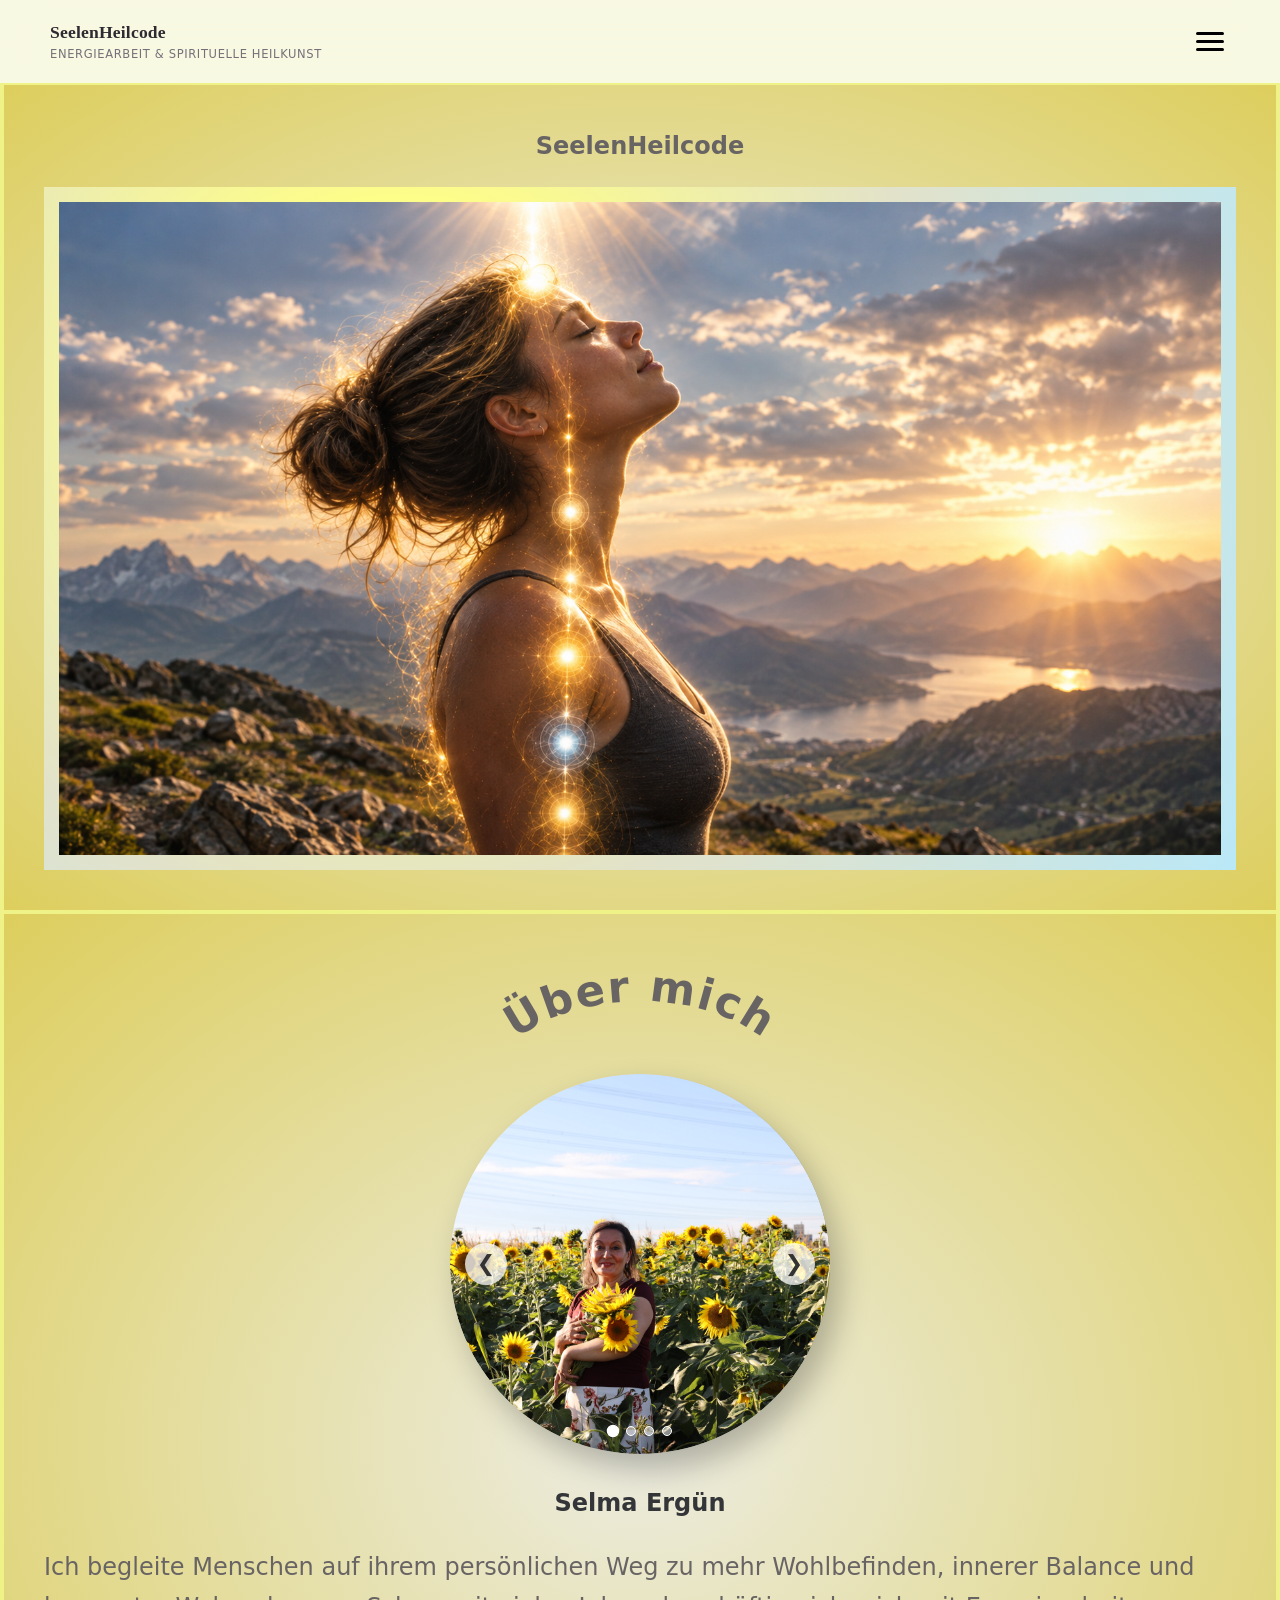
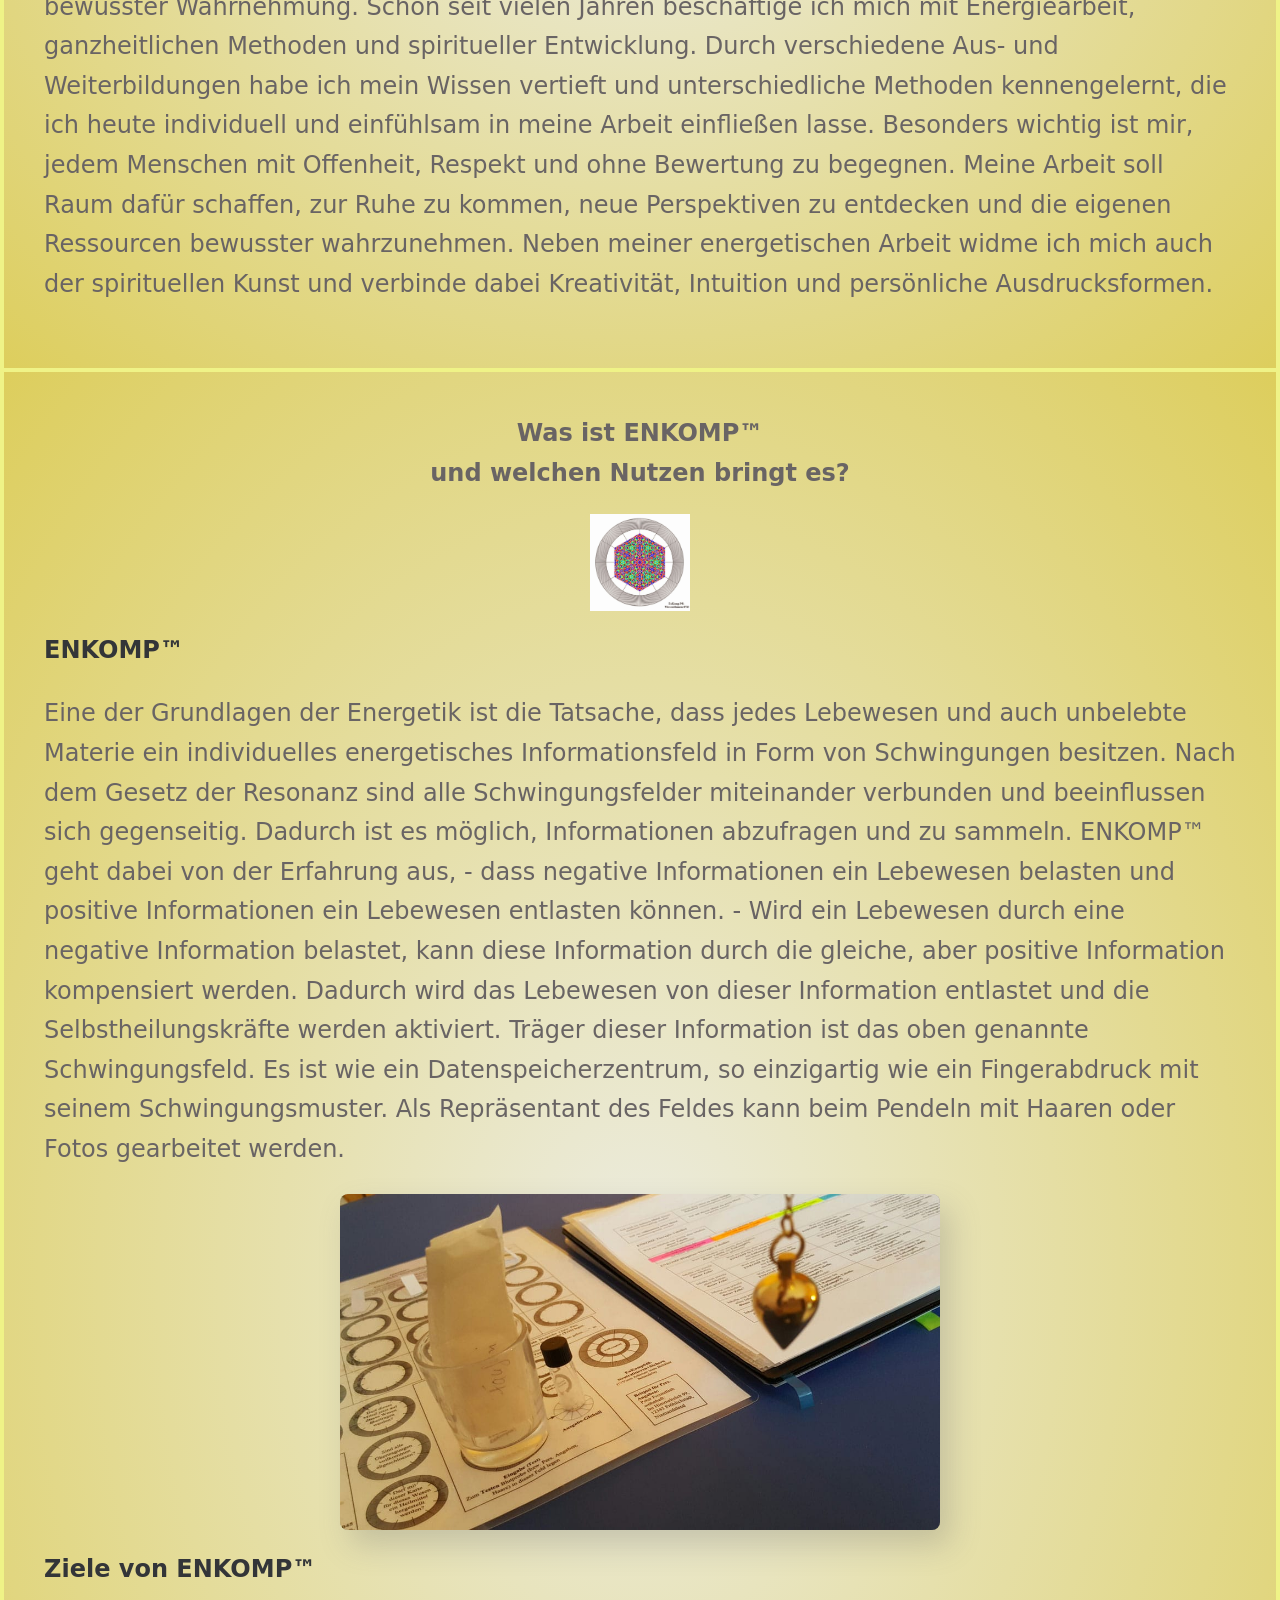
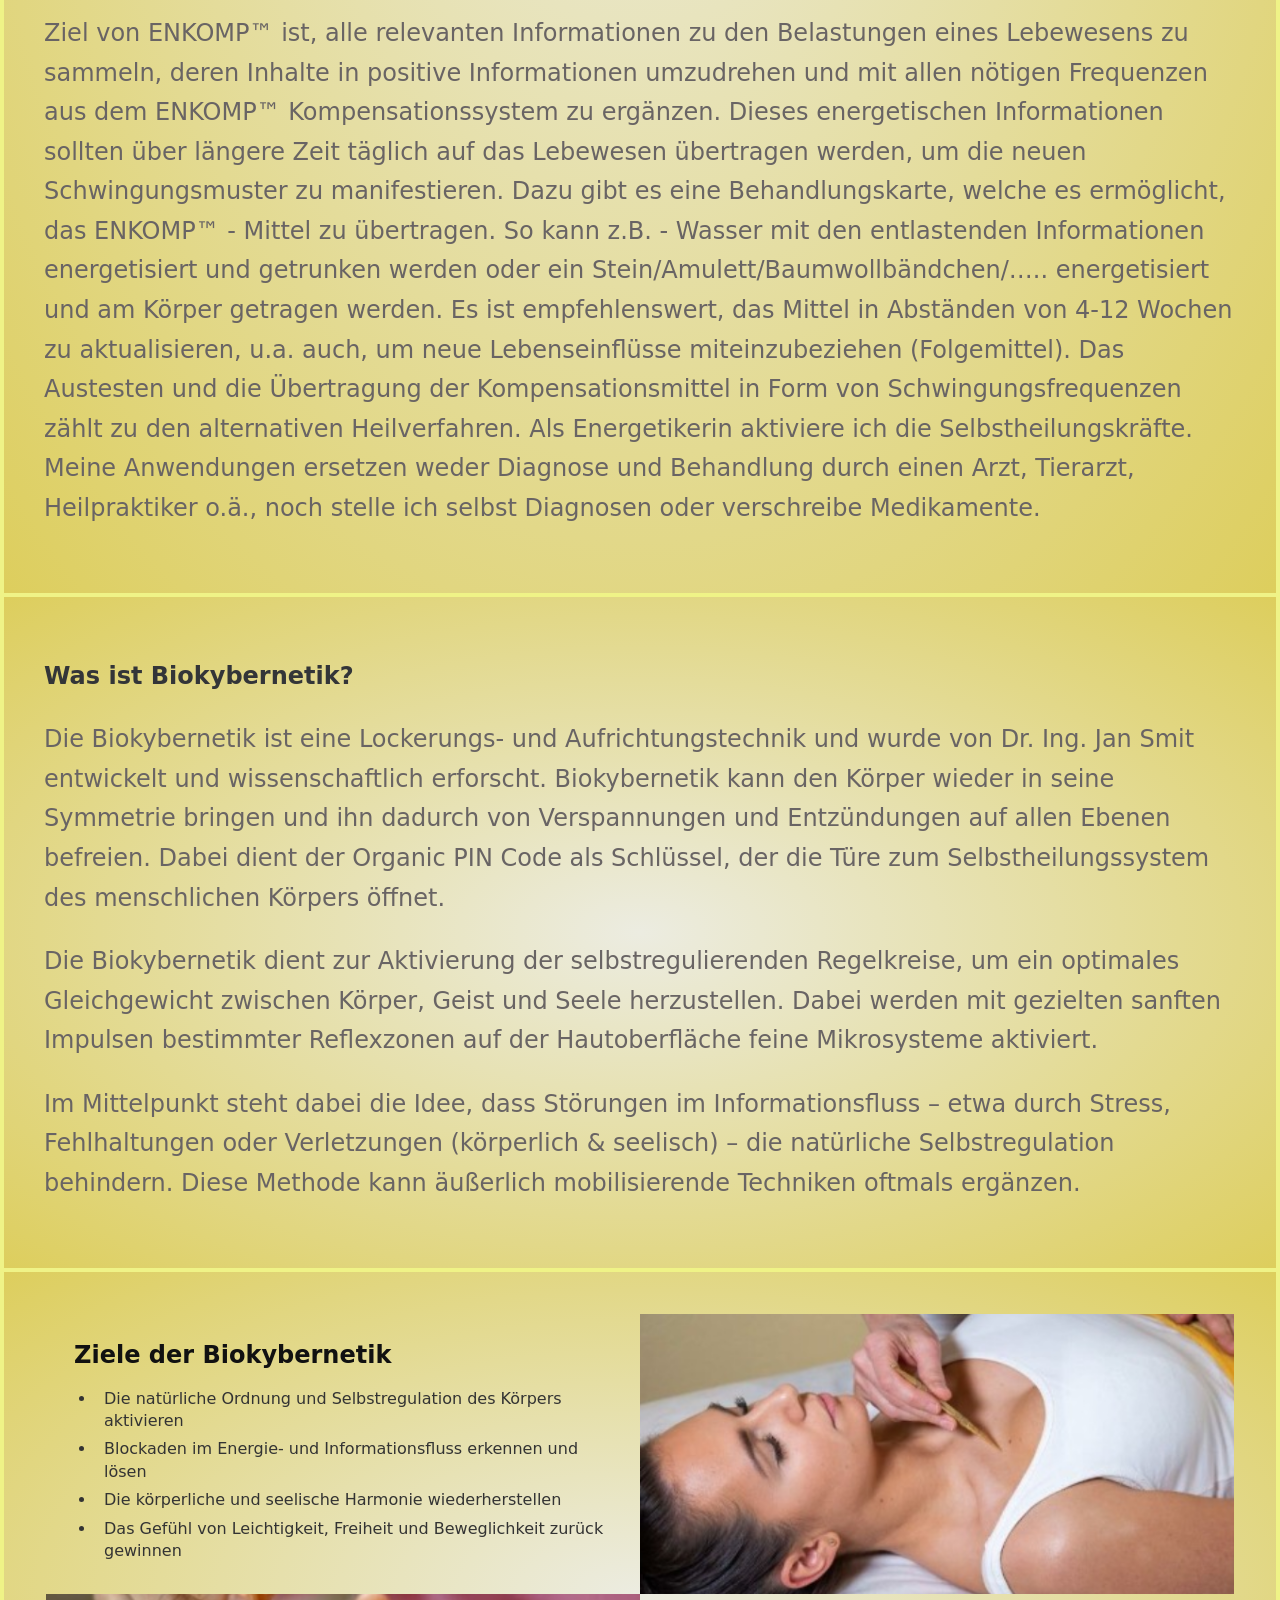
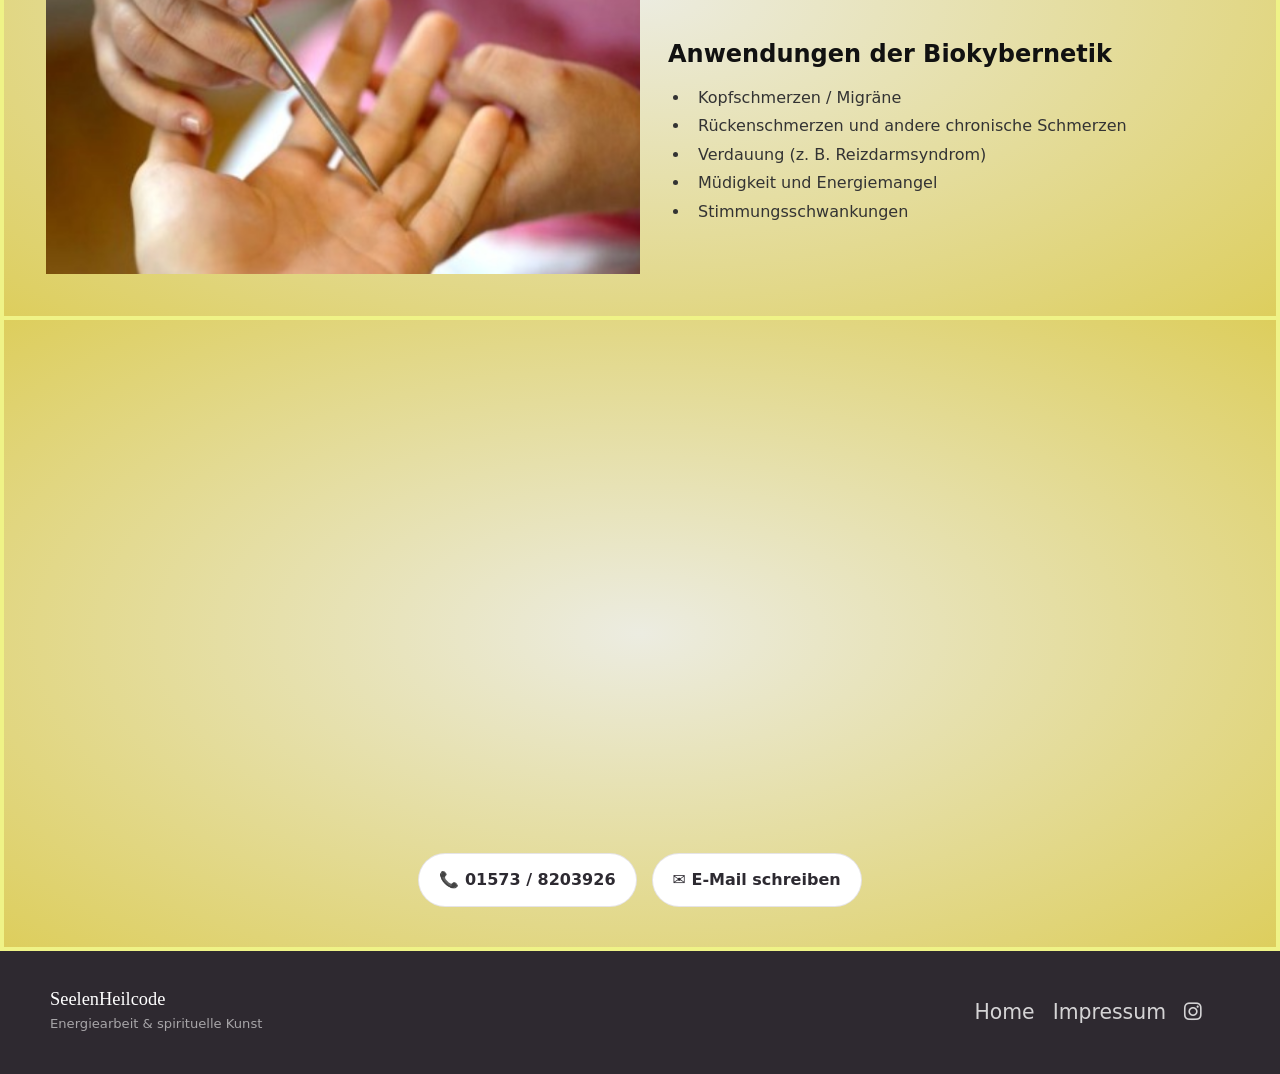
==== commit 10b313fb: "Added contentdescription" ====
--- a/index.html
+++ b/index.html
@@ -3,6 +3,8 @@
 
 <head>
   <meta charset="utf-8" />
+  <meta name="description" content="Coaching, Spirituel, Spirituelle arbeit, SeelenHeilcode, Healing, Heilung, Heilcode, Coding, Code, Seele, Bewustsein, 
+    Seelenbewustsein, Krankheit, Gesundheit, Liebe, Freude , Licht , SeelenBalance" />
   <meta name="viewport" content="width=device-width, initial-scale=1" />
   <meta name="description" content="Praxis für Energiearbeit, Seminare und spirituelle Kunst." />
   <title>Seelen heilen – Energiearbeit & spirituelle Kunst</title>
@@ -21,7 +23,7 @@
 
         </span>
         <span>
-          <strong>Seelen Balance</strong>
+          <strong>SeelenHeilcode</strong>
           <small>Energiearbeit & spirituelle Heilkunst</small>
         </span>
       </a>
@@ -39,14 +41,14 @@
           <span></span>
           <span></span>
         </button>
-    </div>
-    </nav>
+      </nav>
+
 
   </header>
 
   <main id="main">
     <section class="start card" id="start">
-      <h1> Deine Seele ruf dich</h1>
+      <h1>SeelenHeilcode</h1>
       <img class="headderimg" src="assets/LichtFrau.png">
     </section>
 
@@ -267,7 +269,7 @@
           src="https://www.google.com/maps/embed?pb=!1m18!1m12!1m3!1d2627.491042060421!2d9.37264437665398!3d48.810691671325756!2m3!1f0!2f0!3f0!3m2!1i1024!2i768!4f13.1!3m3!1m2!1s0x4799c7e8128e9691%3A0x408f9f335506cd3b!2sZiegeleistra%C3%9Fe%2016%2C%2071384%20Endersbach!5e0!3m2!1sde!2sde!4v1790973165305!5m2!1sde!2sde"
           width="600" height="450" style="border:0;" allowfullscreen="" loading="lazy"
           referrerpolicy="strict-origin-when-cross-origin"></iframe>
-        <div class="actions"><a class="btn btn-light" href="tel:+4915738203926">📞 01577 / 1928653</a><a
+        <div class="actions"><a class="btn btn-light" href="tel:+4915738203926">📞 01573 / 8203926</a><a
             class="btn btn-light" href="mailto:h.dalkilic@outlook.de">✉ E-Mail schreiben</a></div>
       </div>
       </div>
@@ -280,7 +282,7 @@
   <footer class="site-footer">
     <div class="footer-shell">
       <div class="footer-brand">
-        <strong>SeelenBalance</strong>
+        <strong>SeelenHeilcode</strong>
         <span>Energiearbeit & spirituelle Kunst</span>
       </div>
       <nav aria-label="Footer-Navigation">
--- a/styles.css
+++ b/styles.css
@@ -52,6 +52,7 @@
 
 
 
+
 body.menu-open {
   overflow: hidden;
 }
@@ -112,6 +113,11 @@
   white-space: nowrap;
   border: 0;
 }
+
+section[id] {
+  scroll-margin-top: 90px;
+}
+
 
 .site-header {
   position: sticky;
@@ -338,6 +344,7 @@
 }
 
 .card {
+  margin: 4px;
   padding: 2.5rem;
   margin-top: 2px;
 }
